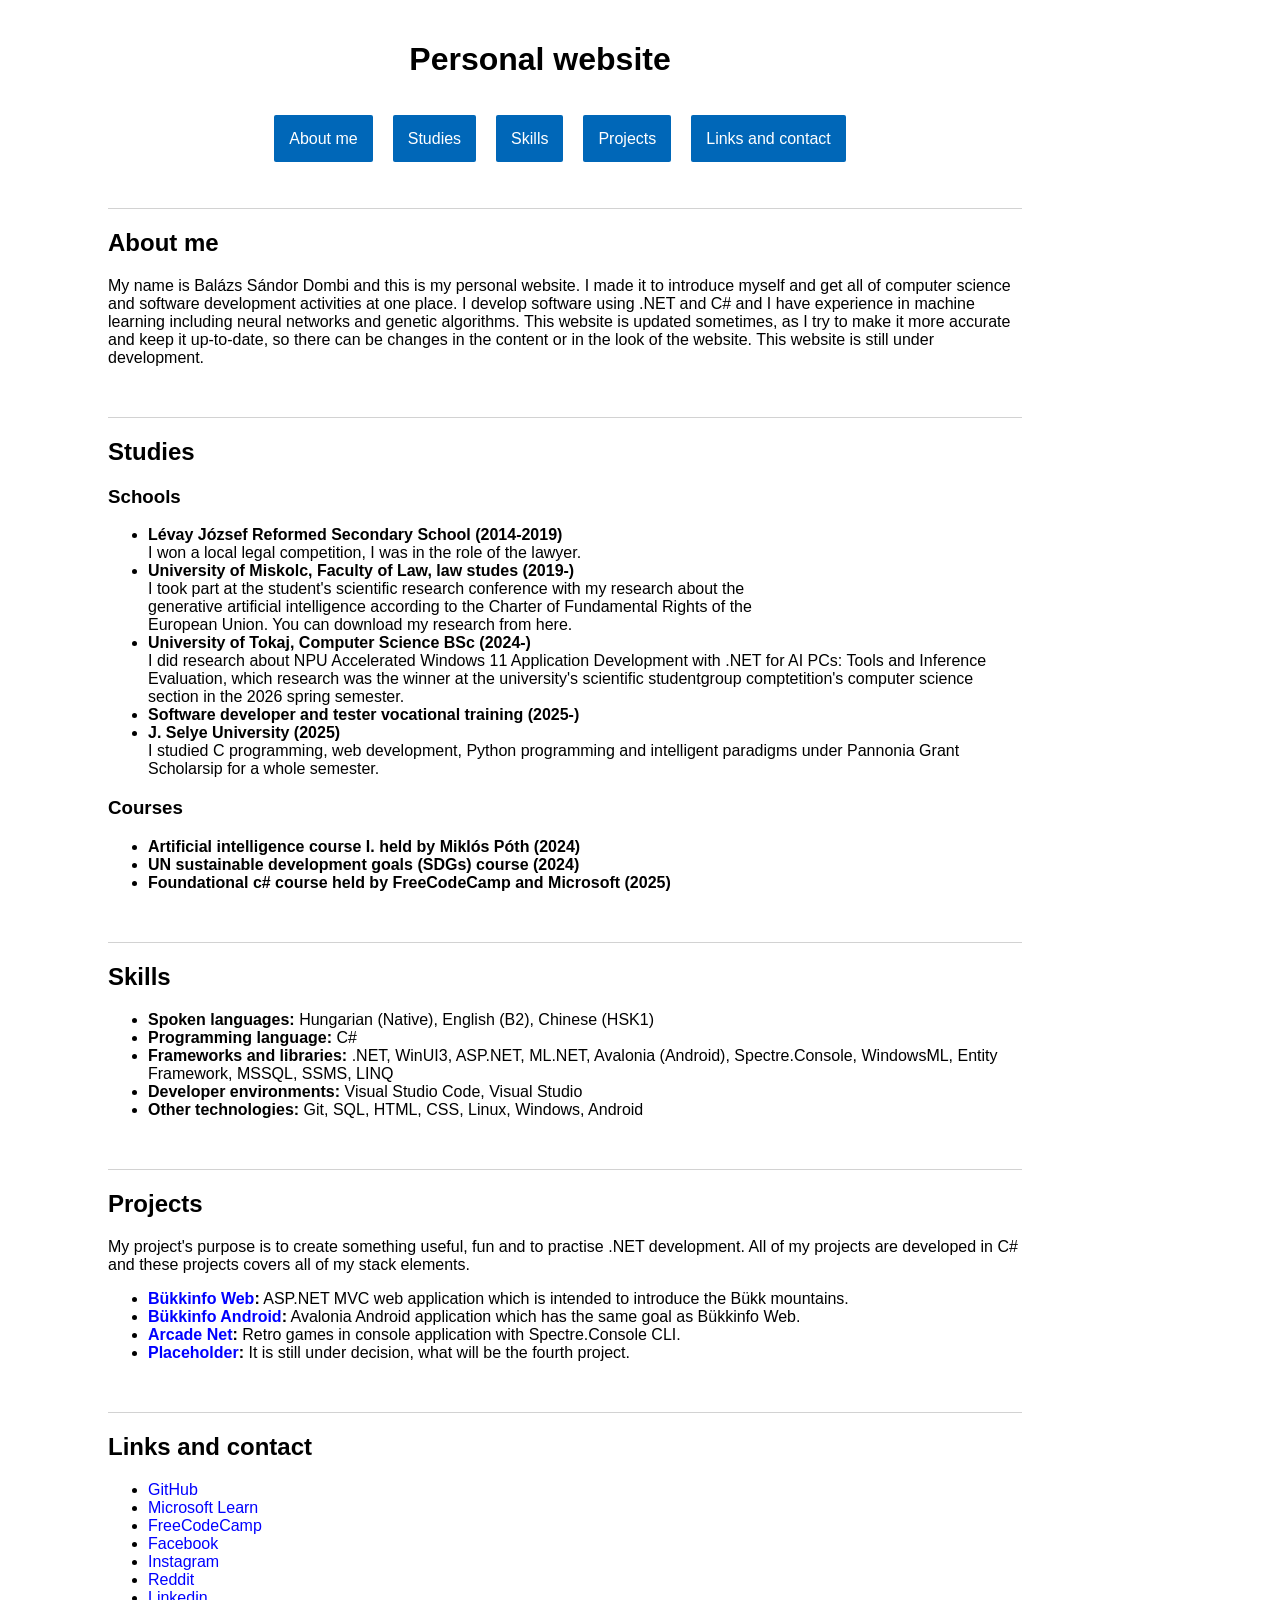
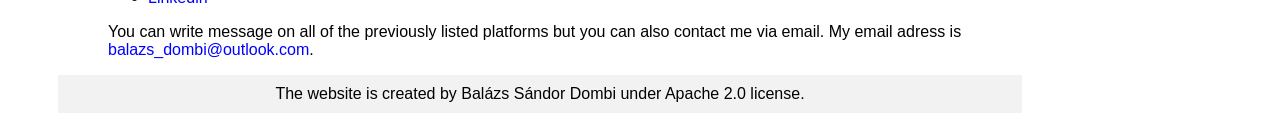
==== index.html @ c0d81377 "Add personal website HTML and CSS Create initial personal website by adding index.html and style.css" ====
<!DOCTYPE html>
<html lang="en">
<head>
    <meta charset="UTF-8">
    <meta name="viewport" content="width=device-width, initial-scale=1.0">
    <meta name="description" content="Balázs Sándor Dombi's personal website about his software developer skills, career, profiles and projects.">
    <link rel="stylesheet" href="style.css">
    <title>Personal website</title>
</head>
<body>
    <header>
        <h1>Personal website</h1>
        <nav>
            <ul class="navitems">
                <li class="navitem"><a href="#aboutme" class="menulink">About me</a></li>
                <li class="navitem"><a href="#studies" class="menulink">Studies</a></li>
                <li class="navitem"><a href="#skills" class="menulink">Skills</a></li>
                <li class="navitem"><a href="#projects" class="menulink">Projects</a></li>
                <li class="navitem"><a href="#links" class="menulink">Links and contact</a></li>
            </ul>
        </nav>
    </header>
    <main>
        <section id="aboutme">
            <h2>About me</h2>
            <p>My name is Balázs Sándor Dombi and this is my personal website. I made it to introduce myself and get all
                of computer science and software development activities at one place. 
                I develop software using .NET and C# and I have experience in machine learning including neural
                networks and genetic algorithms. 
                This website is updated sometimes, as I try to make it more accurate and 
                keep it up-to-date, so there can be changes in the content or in the look of the website. 
                This website is still under development.</p>
        </section>
        <section id="studies">
            <h2>Studies</h2>
            <h3>Schools</h3>
            <ul style="margin-left: 50px;">
                <li><b>Lévay József Reformed Secondary School (2014-2019)</b> <br>
                I won a local legal competition, I was in the role of the lawyer.</li>

                <li><b>University of Miskolc, Faculty of Law, law studes (2019-)</b><br>
                I took part at the student's scientific research conference with my research about the<br>
                generative artificial intelligence according to the Charter of Fundamental Rights of the<br>
                European Union. You can download my research from here.</li>

               <li><b>University of Tokaj, Computer Science BSc (2024-)</b><br>
               I did research about NPU Accelerated Windows 11 Application Development with .NET for AI PCs: Tools and Inference Evaluation, which research was the winner at the university's scientific studentgroup comptetition's computer science section in the 2026 spring semester.</li>

               <li><b>Software developer and tester vocational training (2025-)</b></li>

                <li><b>J. Selye University (2025)</b><br>
                I studied C programming, web development, Python programming and intelligent paradigms under Pannonia Grant Scholarsip for a whole semester.</li>
            </ul>
            <h3>Courses</h3>
            <ul style="margin-left: 50px;">
                <li><b>Artificial intelligence course I. held by Miklós Póth (2024)</b></li>
                <li><b>UN sustainable development goals (SDGs) course (2024)</b></li>
                <li><b>Foundational c# course held by FreeCodeCamp and Microsoft (2025)</b></li>
            </ul>
        </section>
        <section id="skills">
            <h2>Skills</h2>
            <ul style="margin-left: 50px;">
                <li><b>Spoken languages:</b> Hungarian (Native), English (B2), Chinese (HSK1)</li>
                <li><b>Programming language:</b> C#</li>
                <li><b>Frameworks and libraries:</b> .NET, WinUI3, ASP.NET, ML.NET, Avalonia (Android), Spectre.Console, WindowsML, Entity Framework, MSSQL, SSMS, LINQ</li>
                <li><b>Developer environments:</b> Visual Studio Code, Visual Studio</li>
                <li><b>Other technologies:</b> Git, SQL, HTML, CSS, Linux, Windows, Android</li>
            </ul>
        </section>
        <section id="projects">
            <h2>Projects</h2>
            <p>My project's purpose is to create something useful, fun and to practise .NET development. All of my projects are developed in C# and these projects covers all of my stack elements.</p>
            <ul style="margin-left: 50px;">
                <li><b><a href="https://github.com/dombi-balazs/bukk-info-web" target="_blank"> Bükkinfo Web</a>:</b> ASP.NET MVC web application which is intended to introduce the Bükk mountains.</li>
                <li><b><a href="https://github.com/dombi-balazs/bukk-info-android" target="_blank">Bükkinfo Android</a>:</b> Avalonia Android application which has the same goal as Bükkinfo Web.</li>
                <li><b><a href="https://github.com/dombi-balazs/arcade-net" target="_blank">Arcade Net</a>:</b> Retro games in console application with Spectre.Console CLI.</li>
                <li><b><a href="" target="_blank">Placeholder</a>:</b> It is still under decision, what will be the fourth project.</li>
            </ul>
        </section>
        <section id="links">
            <h2>Links and contact</h2>
            <ul style="margin-left: 50px;">
                <li><a href="https://github.com/" target="_blank">GitHub</a></li>
                <li><a href="https://learn.microsoft.com/en-us/users/dombi-balazs/" target="_blank">Microsoft Learn</a></li>
                <li><a href="https://www.freecodecamp.org/dombi-balazs" target="_blank">FreeCodeCamp</a></li>
                <li><a href="https://www.facebook.com/dombibalazssandor" target="_blank">Facebook</a></li>
                <li><a href="https://www.instagram.com/dombibalazs/" target="_blank">Instagram</a></li>
                <li><a href="https://www.reddit.com/user/balazs-dombi/" target="_blank">Reddit</a></li>
                <li><a href="http://www.linkedin.com/in/bdombi" target="_blank">Linkedin</a></li>
            </ul>
            <p>You can write message on all of the previously listed platforms but you can also contact me via email. 
                My email adress is <a href="mailto:balazs_dombi@outlook.com">balazs_dombi@outlook.com</a>.</p>
        </section>
    </main>
    <footer>
        <section>
            The website is created by Balázs Sándor Dombi under Apache 2.0 license.
        </section>
    </footer>
</body>
</html>
---- style.css ----
html {
    background-color: white;
    color: black;
    font-family: 'Segoe UI', Tahoma, sans-serif;
    scroll-behavior: smooth;
    padding-right: 250px;
    padding-left: 50px;
}

p {
    padding-left: 50px;
}

h1 {
    color: black;
    display: flex;
    justify-content: center;
    align-items: center;
    padding: 20px;
}

h2 {
    color: black;
    display: flex;
    justify-content: left;
    align-items: center;
    margin-left: 50px;
    margin-top: 50px;
    padding-top: 20px;
    border-top: 1px solid #d2d2d2;
}

h3 {
    color: black;
    display: flex;
    justify-content: left;
    align-items: center;
    margin-left: 50px
}

a {
    text-decoration: none;
    color: #0000ff;
    border-radius: 2px;
}

a:hover {
    text-decoration: none;
    color: #0000ff;

}

.menulink {
    background-color: #0067b8;
    padding: 15px;
    color: white;
}

.menulink:hover {
    background-color: #005da5;
    color: white;
}

.navitems {
    display: flex;
    flex-direction: row;
    justify-content: center;
}

.navitem {
    list-style-type: none;
    transition: all 0.3s ease;
    color: black;
    margin: 10px;
}

.navitem:hover {
    transition: all 0.3s ease;
}

footer {
    display: flex;
    justify-content: center;
    background-color: #f2f2f2;
    padding: 10px;
}

@media screen and (max-width:768px) {
    html {
        padding-right: 50px;
        padding-left: 10px;
    }

    .navitems {
        display: flex;
        flex-direction: row;
        justify-content: center;
        flex-wrap: wrap;
        padding-left: 10px;
    }

    .navitem {
        margin-bottom: 25px;
    }

    p {
        padding-left: 10px;
    }

    h1 {
        margin-left: 10px;
        padding: 0px;
        padding-bottom: 20px;
        padding-top: 20px;
    }

    h2 {
        margin-left: 10px
    }

    h3 {
        margin-left: 10px
    }
}
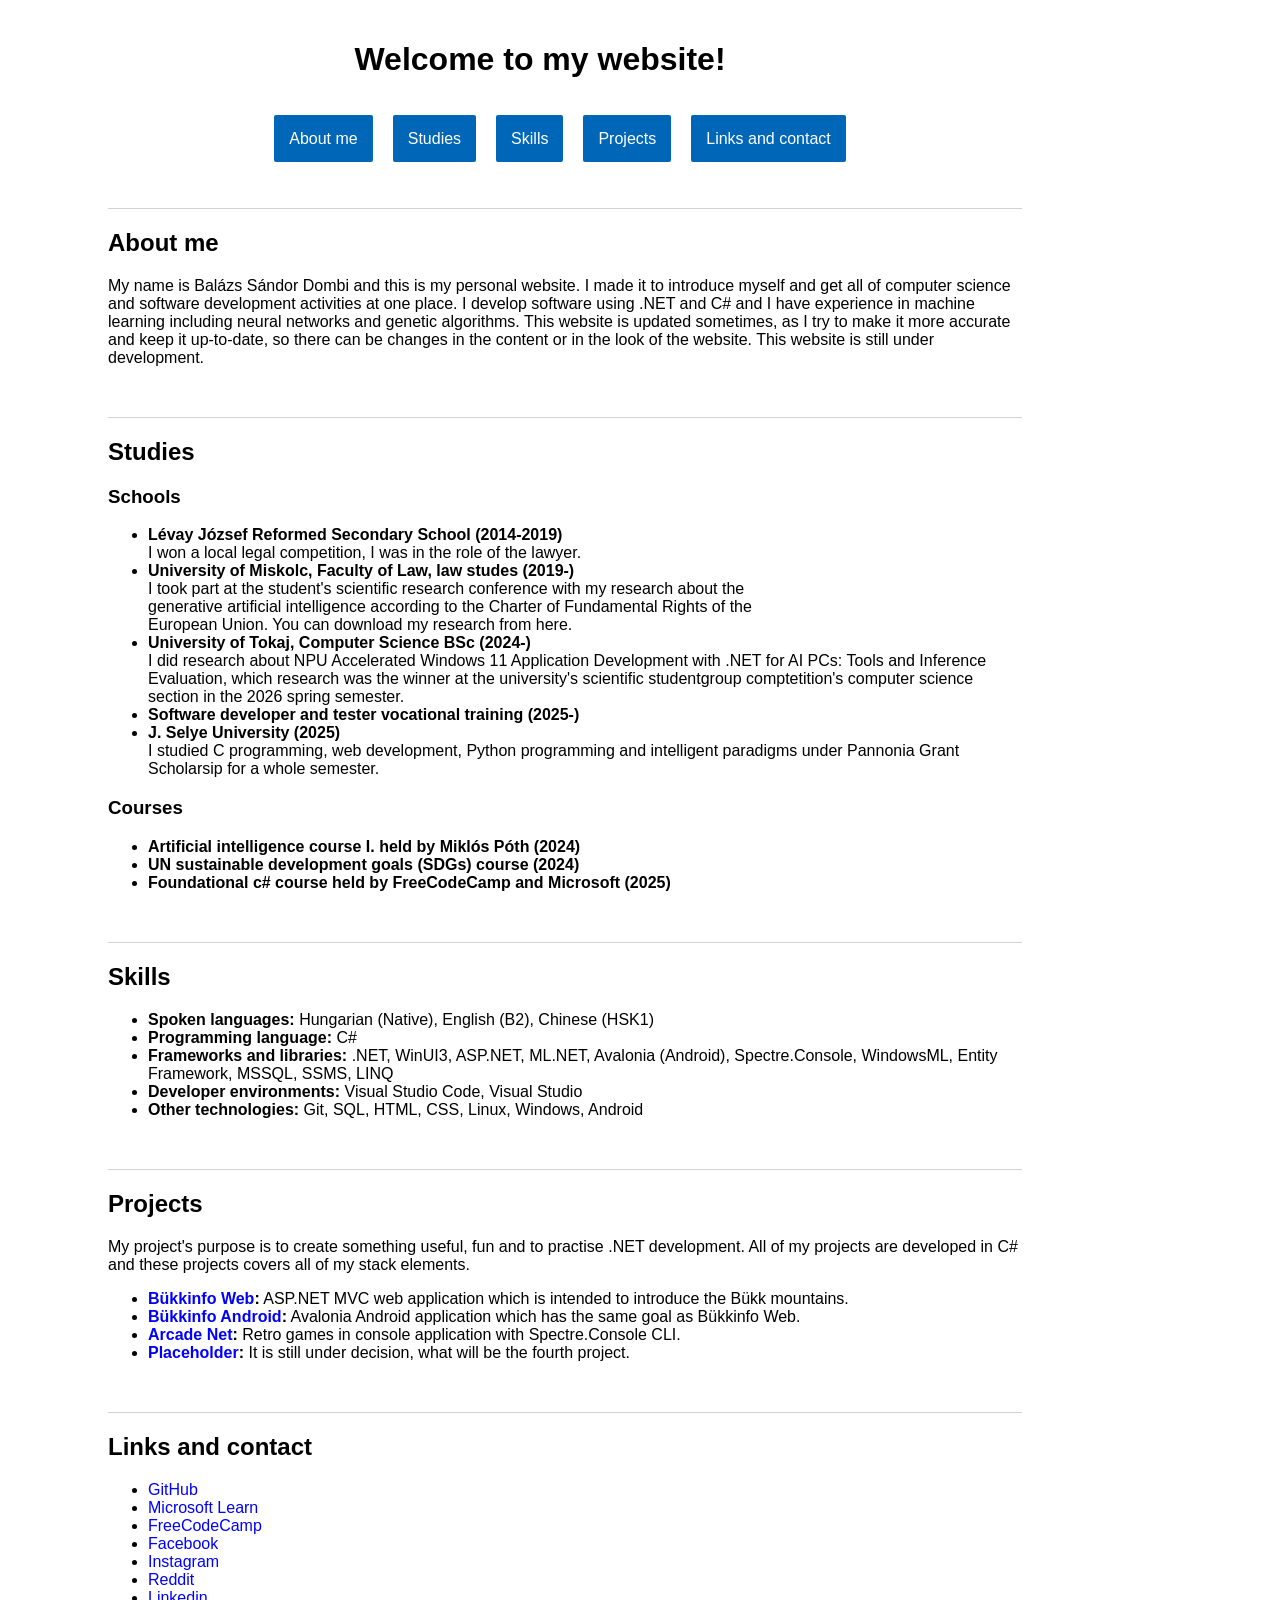
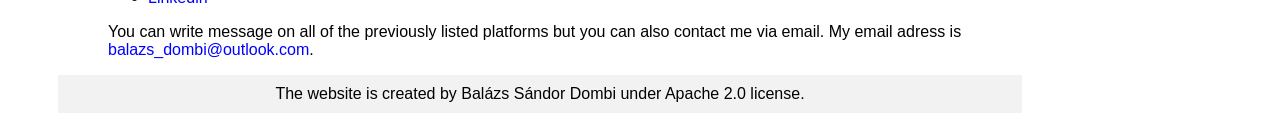
==== commit 32f6cd20: "Update title and header text in index.html" ====
--- a/index.html
+++ b/index.html
@@ -5,11 +5,11 @@
     <meta name="viewport" content="width=device-width, initial-scale=1.0">
     <meta name="description" content="Balázs Sándor Dombi's personal website about his software developer skills, career, profiles and projects.">
     <link rel="stylesheet" href="style.css">
-    <title>Personal website</title>
+    <title>Balázs Dombi's website</title>
 </head>
 <body>
     <header>
-        <h1>Personal website</h1>
+        <h1>Welcome to my website!</h1>
         <nav>
             <ul class="navitems">
                 <li class="navitem"><a href="#aboutme" class="menulink">About me</a></li>
@@ -99,4 +99,4 @@
         </section>
     </footer>
 </body>
-</html>+</html>
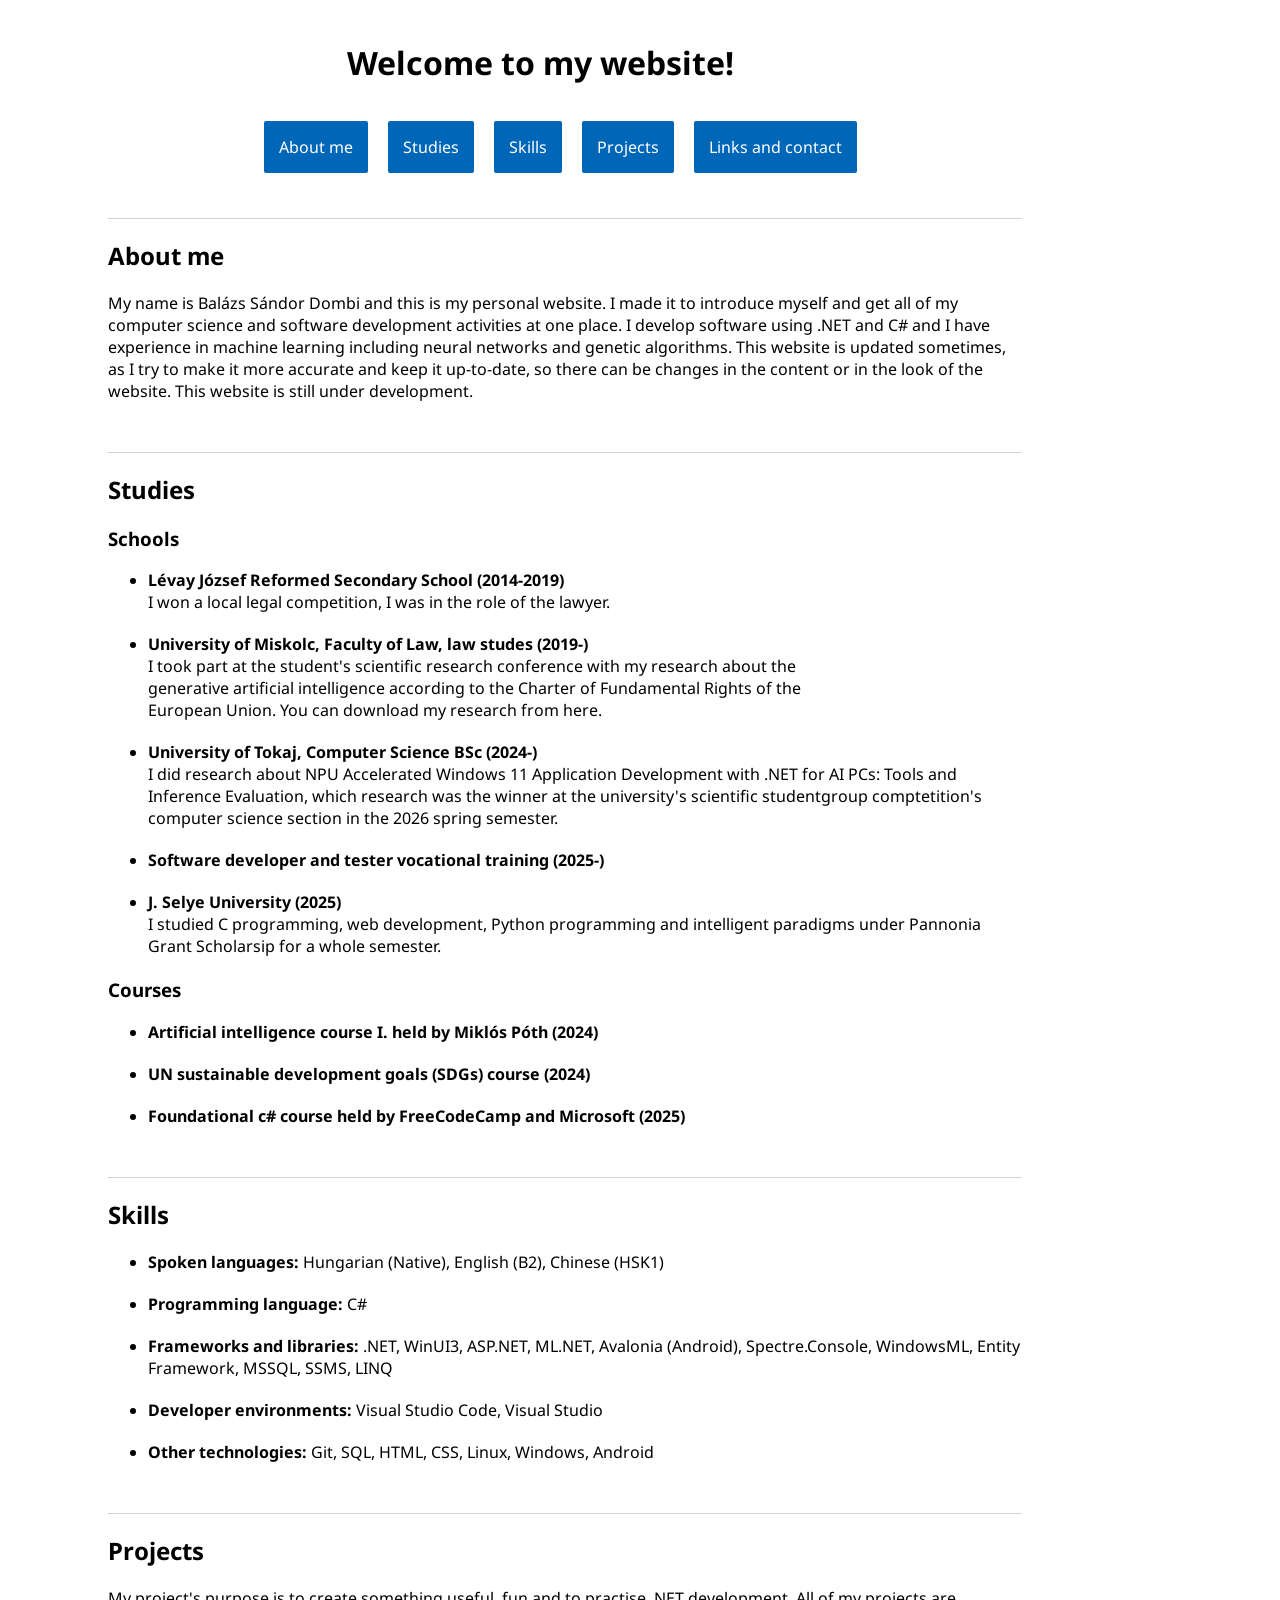
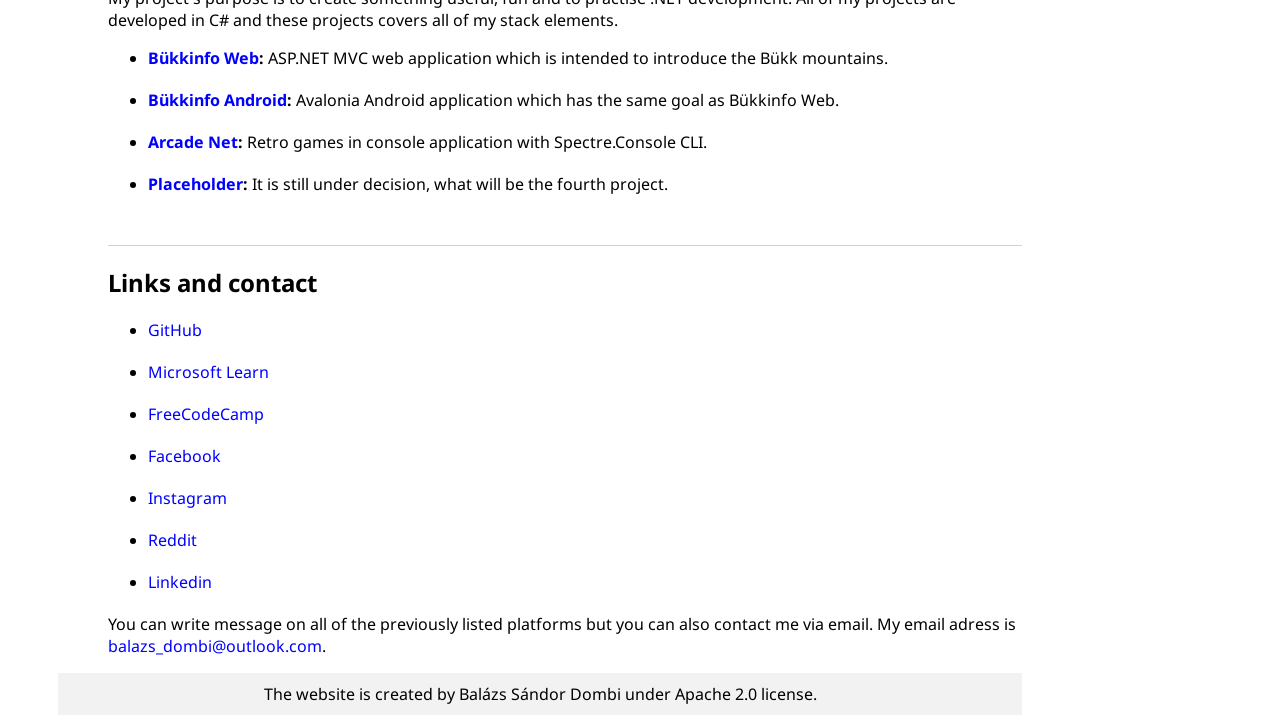
==== commit 78b9892c: "Add Google Fonts and tweak styles Load Google Fonts (preconnect + stylesheet) and update page title " ====
--- a/index.html
+++ b/index.html
@@ -5,7 +5,10 @@
     <meta name="viewport" content="width=device-width, initial-scale=1.0">
     <meta name="description" content="Balázs Sándor Dombi's personal website about his software developer skills, career, profiles and projects.">
     <link rel="stylesheet" href="style.css">
-    <title>Balázs Dombi's website</title>
+<link rel="preconnect" href="https://fonts.googleapis.com">
+<link rel="preconnect" href="https://fonts.gstatic.com" crossorigin>
+<link href="https://fonts.googleapis.com/css2?family=Bricolage+Grotesque:opsz,wght@12..96,200..800&family=Noto+Sans:ital,wght@0,100..900;1,100..900&family=Open+Sans:ital,wght@0,300..800;1,300..800&display=swap" rel="stylesheet">
+    <title>Balázs Sándor Dombi's website</title>
 </head>
 <body>
     <header>
@@ -24,7 +27,7 @@
         <section id="aboutme">
             <h2>About me</h2>
             <p>My name is Balázs Sándor Dombi and this is my personal website. I made it to introduce myself and get all
-                of computer science and software development activities at one place. 
+                of my computer science and software development activities at one place. 
                 I develop software using .NET and C# and I have experience in machine learning including neural
                 networks and genetic algorithms. 
                 This website is updated sometimes, as I try to make it more accurate and 
--- a/style.css
+++ b/style.css
@@ -1,7 +1,7 @@
 html {
     background-color: white;
     color: black;
-    font-family: 'Segoe UI', Tahoma, sans-serif;
+    font-family: "Noto Sans", Tahoma, sans-serif;
     scroll-behavior: smooth;
     padding-right: 250px;
     padding-left: 50px;
@@ -45,7 +45,7 @@
 }
 
 a:hover {
-    text-decoration: none;
+    text-decoration: underline;
     color: #0000ff;
 
 }
@@ -59,6 +59,7 @@
 .menulink:hover {
     background-color: #005da5;
     color: white;
+    text-decoration: none;
 }
 
 .navitems {
@@ -83,6 +84,10 @@
     justify-content: center;
     background-color: #f2f2f2;
     padding: 10px;
+}
+
+li { 
+    margin-bottom: 20px;
 }
 
 @media screen and (max-width:768px) {
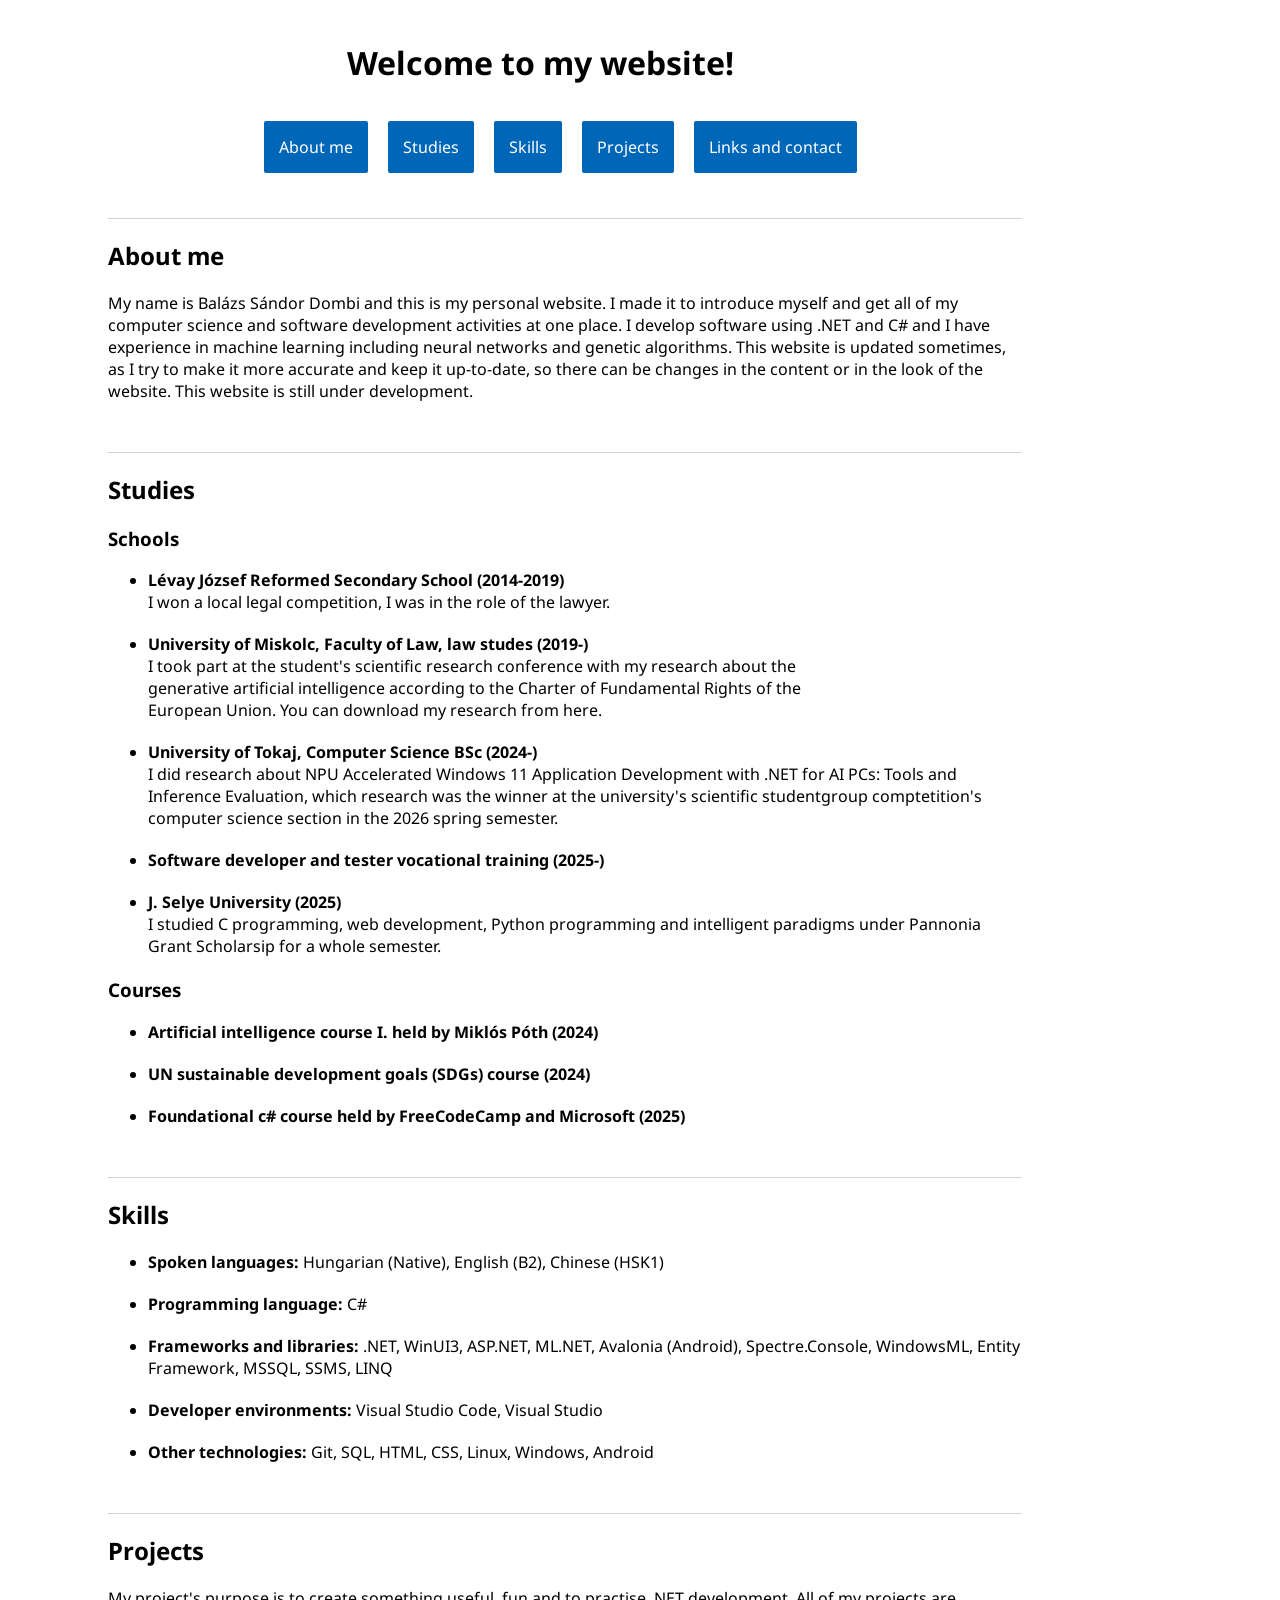
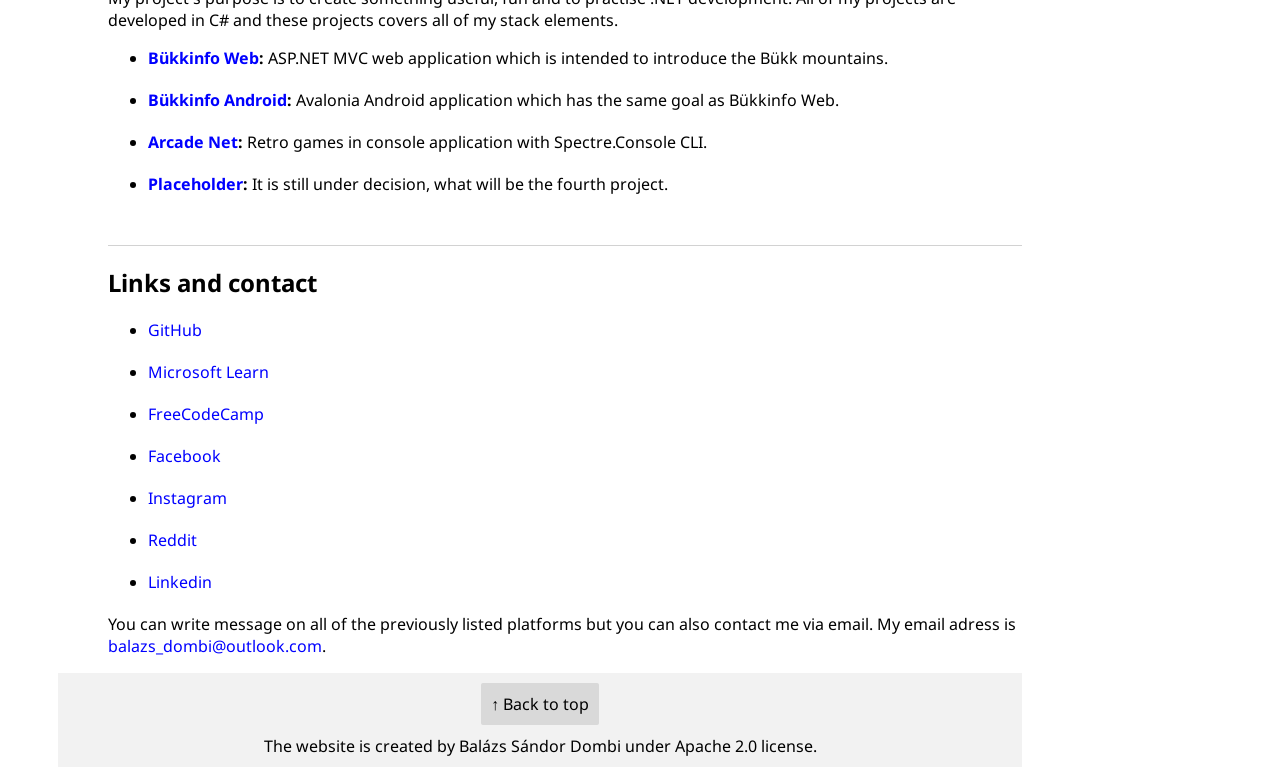
==== commit ee2a4ff5: "Add back-to-top link and footer/button styles Add an in-page back-to-top anchor and targetable heade" ====
--- a/index.html
+++ b/index.html
@@ -11,7 +11,7 @@
     <title>Balázs Sándor Dombi's website</title>
 </head>
 <body>
-    <header>
+    <header id="navigation">
         <h1>Welcome to my website!</h1>
         <nav>
             <ul class="navitems">
@@ -97,7 +97,8 @@
         </section>
     </main>
     <footer>
-        <section>
+        <section class="footerbox">
+            <a href="#navigation" id="backtotopbutton">↑ Back to top</a>
             The website is created by Balázs Sándor Dombi under Apache 2.0 license.
         </section>
     </footer>
--- a/style.css
+++ b/style.css
@@ -13,17 +13,12 @@
 
 h1 {
     color: black;
-    display: flex;
-    justify-content: center;
-    align-items: center;
     padding: 20px;
+    text-align: center;
 }
 
 h2 {
     color: black;
-    display: flex;
-    justify-content: left;
-    align-items: center;
     margin-left: 50px;
     margin-top: 50px;
     padding-top: 20px;
@@ -32,9 +27,6 @@
 
 h3 {
     color: black;
-    display: flex;
-    justify-content: left;
-    align-items: center;
     margin-left: 50px
 }
 
@@ -126,4 +118,25 @@
     h3 {
         margin-left: 10px
     }
+}
+
+.footerbox {
+    display: flex;
+    flex-direction: column;
+    align-items: center;
+    text-align: center;
+}
+
+#backtotopbutton {
+    max-width: 100px;
+    margin-bottom: 10px;
+    background-color: #d9d9d9;
+    border-radius: 1px solid black;
+    padding: 10px;
+    color: black
+}
+
+#backtotopbutton:hover {
+    background-color: #ffffff;
+    text-decoration: none;
 }
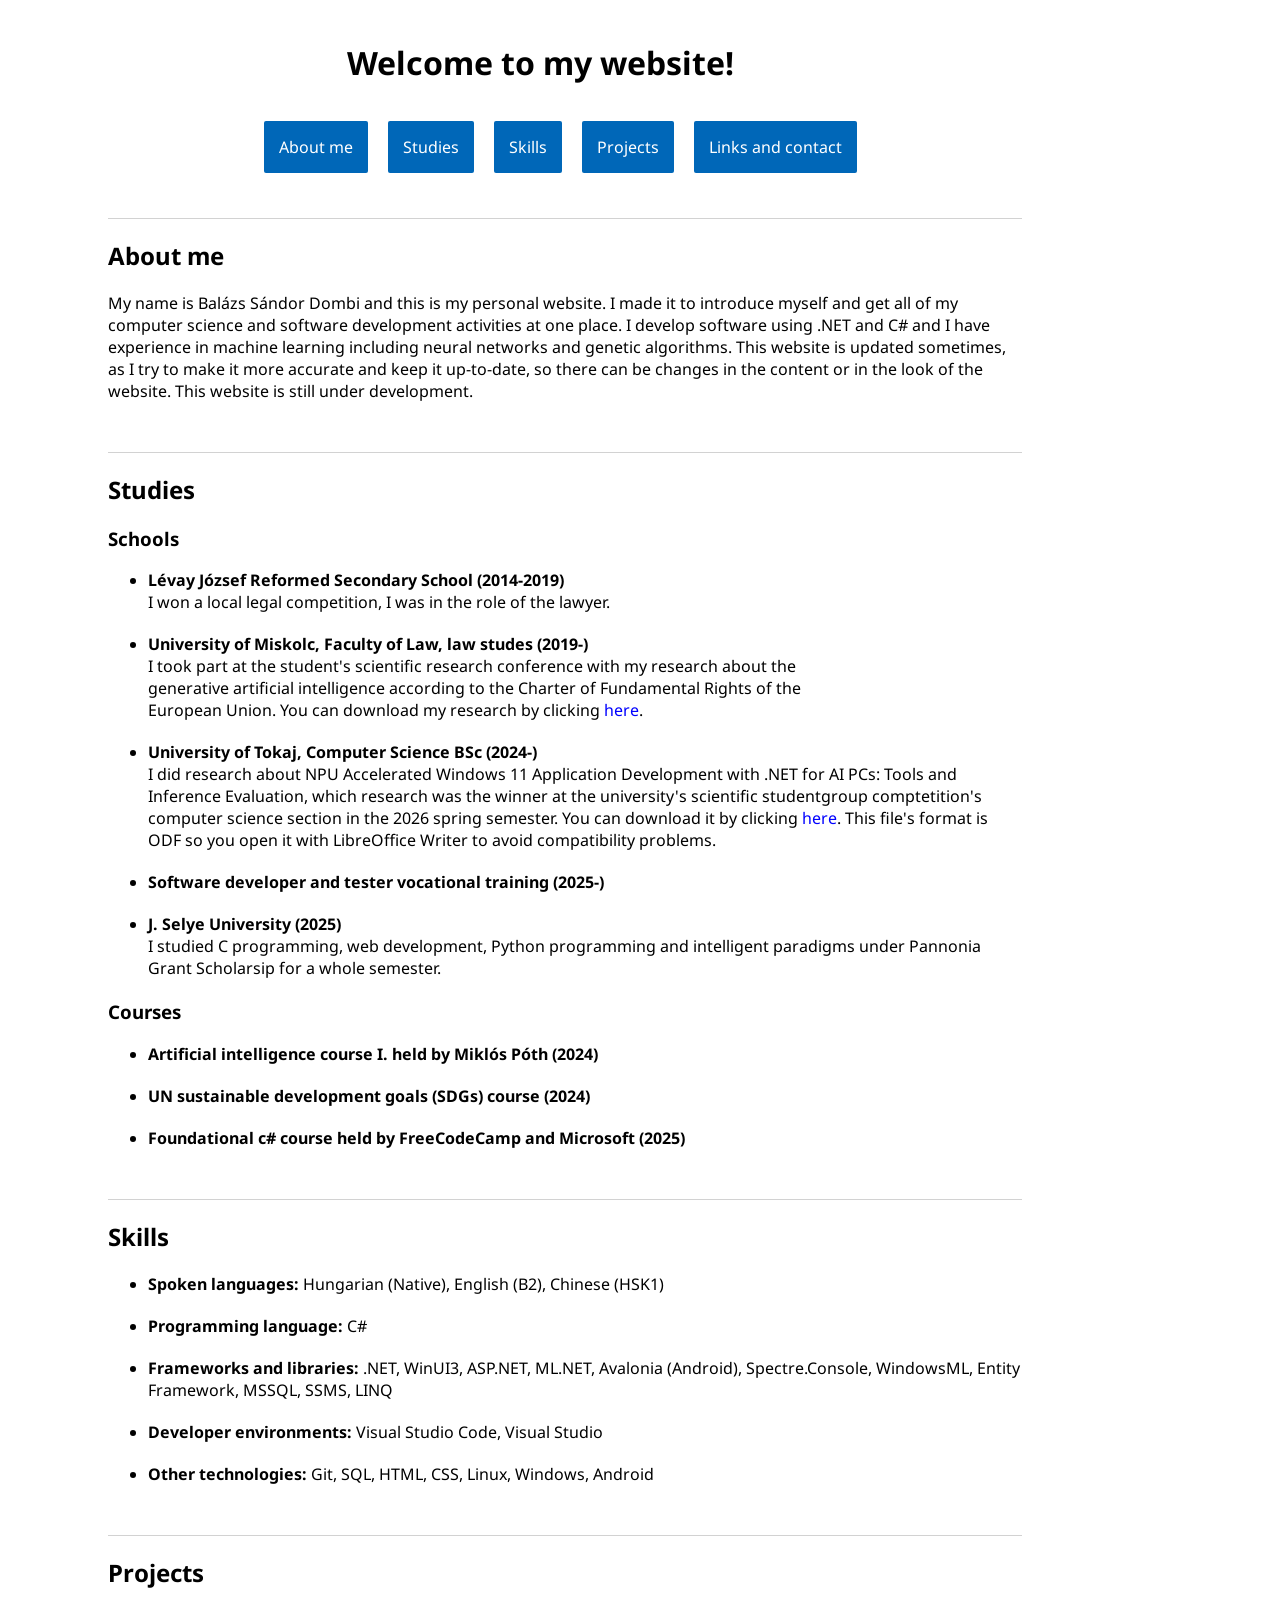
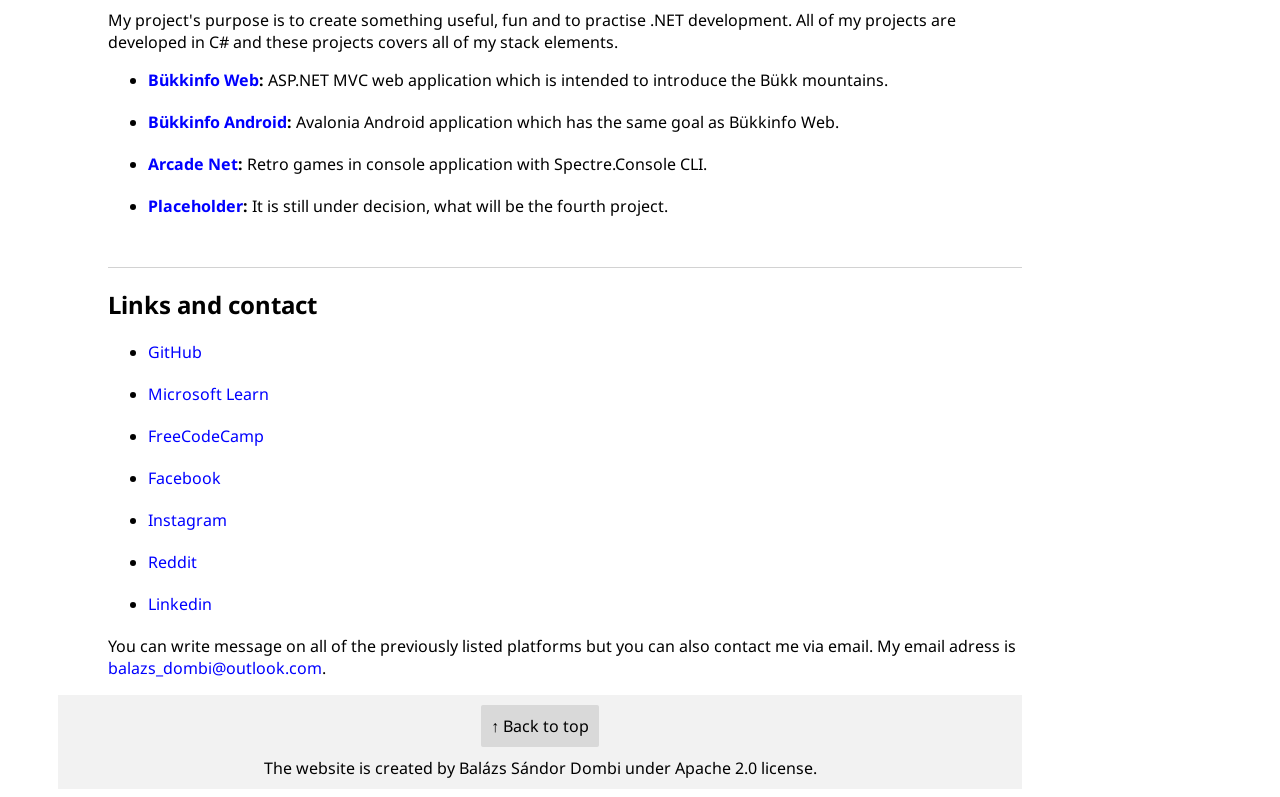
==== commit f9d3c27b: "Add download links for research entries Insert OneDrive download links for the University of Miskolc" ====
--- a/index.html
+++ b/index.html
@@ -44,10 +44,11 @@
                 <li><b>University of Miskolc, Faculty of Law, law studes (2019-)</b><br>
                 I took part at the student's scientific research conference with my research about the<br>
                 generative artificial intelligence according to the Charter of Fundamental Rights of the<br>
-                European Union. You can download my research from here.</li>
+                European Union. You can download my research by clicking <a href="https://1drv.ms/w/c/a6255187fbf95500/IQA0FqWgVeOKQYB1wsYLRQMJAV76_J1fTatEyfAAOIb4IjA?e=Af95gS" target=_blank>here</a>.</li>
 
                <li><b>University of Tokaj, Computer Science BSc (2024-)</b><br>
-               I did research about NPU Accelerated Windows 11 Application Development with .NET for AI PCs: Tools and Inference Evaluation, which research was the winner at the university's scientific studentgroup comptetition's computer science section in the 2026 spring semester.</li>
+               I did research about NPU Accelerated Windows 11 Application Development with .NET for AI PCs: Tools and Inference Evaluation, which research was the winner at the university's scientific 
+               studentgroup comptetition's computer science section in the 2026 spring semester. You can download it by clicking <a href="https://1drv.ms/w/c/a6255187fbf95500/IQCylbWVQ-ZMSYvltM_3TfveAXYSMrPkA28etC_LmlM67h4?e=AeGFkK" target="_blank">here</a>. This file's format is ODF so you open it with LibreOffice Writer to avoid compatibility problems.</li>
 
                <li><b>Software developer and tester vocational training (2025-)</b></li>
 
--- a/style.css
+++ b/style.css
@@ -131,7 +131,6 @@
     max-width: 100px;
     margin-bottom: 10px;
     background-color: #d9d9d9;
-    border-radius: 1px solid black;
     padding: 10px;
     color: black
 }
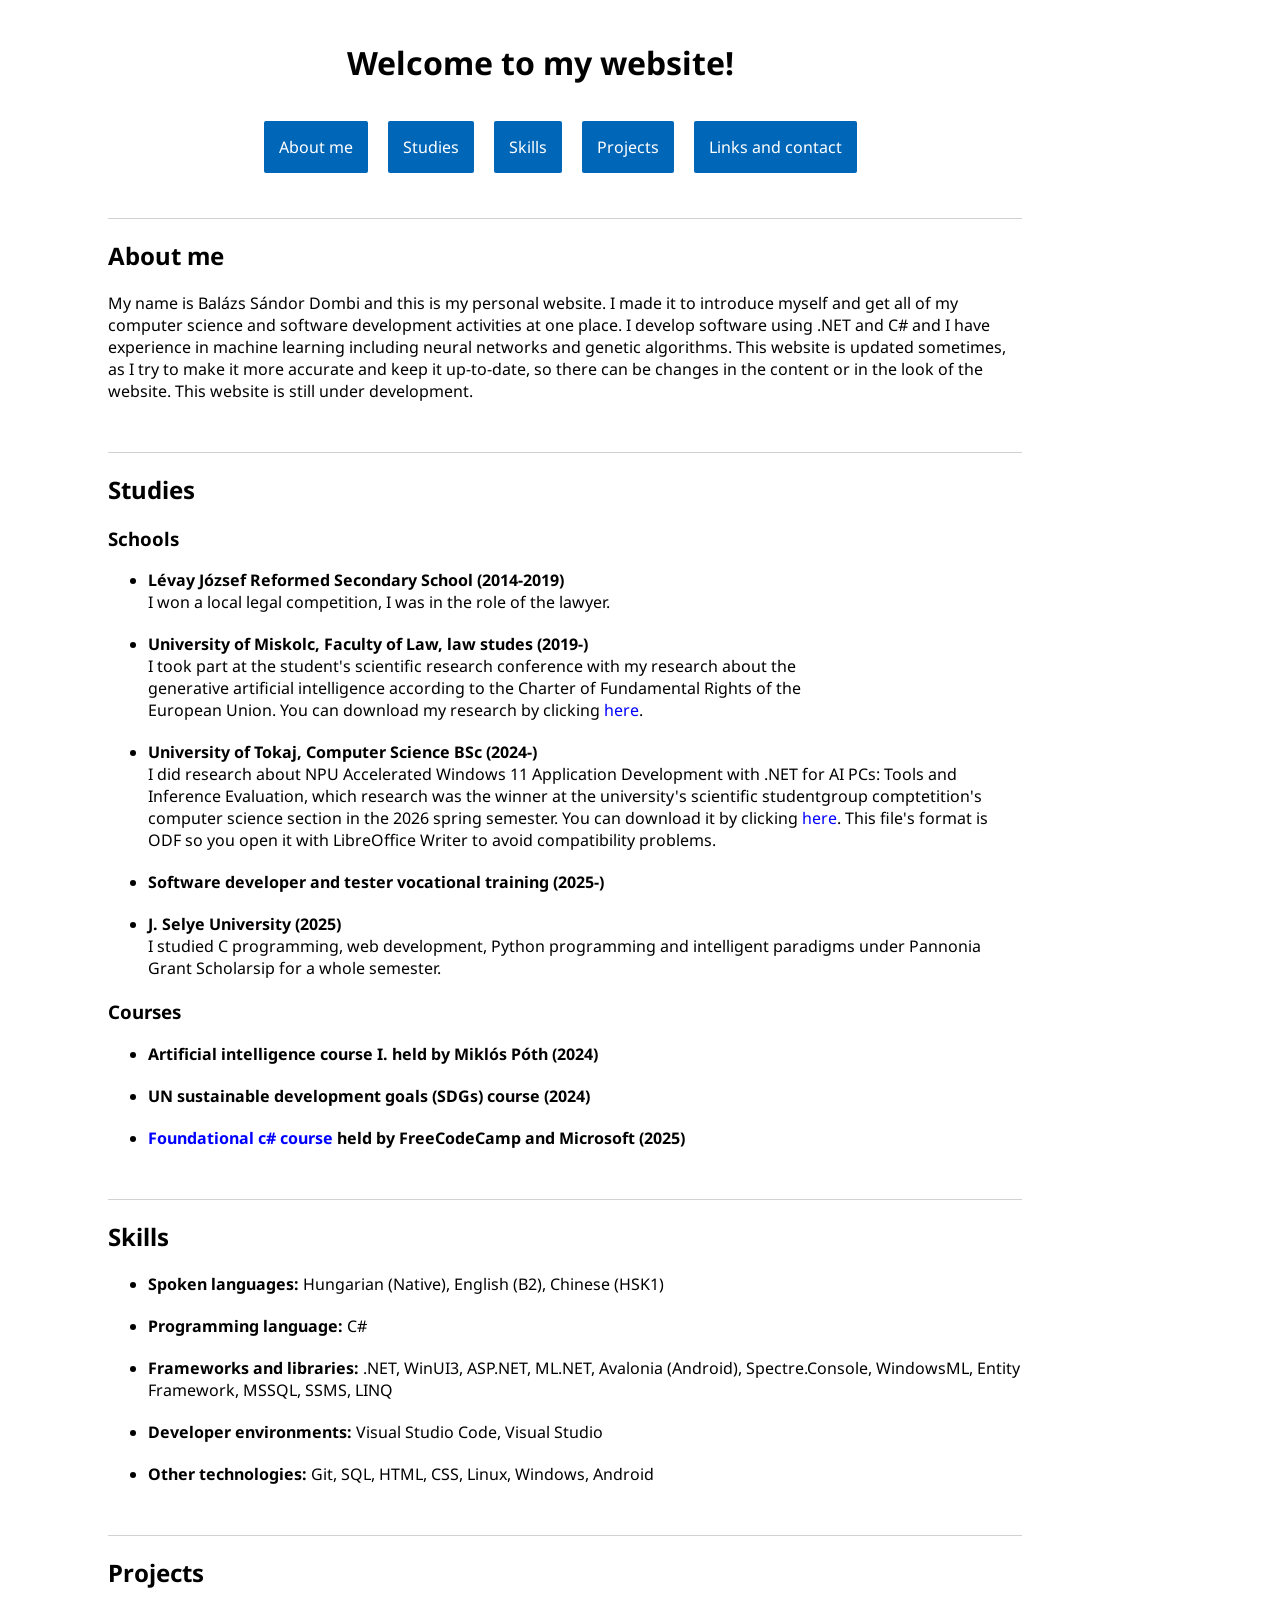
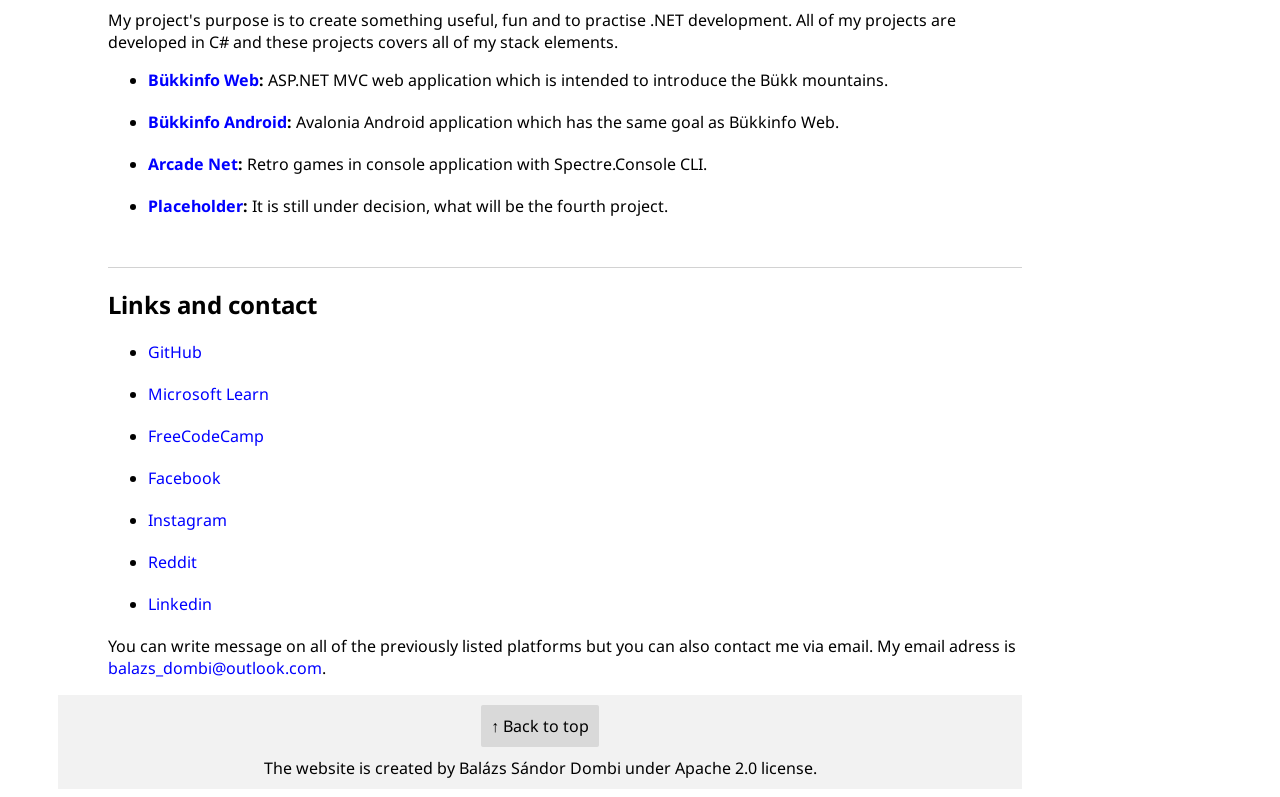
==== commit dc7d5f99: "Add link to Foundational C# course Replace the plain text 'Foundational c# course' list item with a " ====
--- a/index.html
+++ b/index.html
@@ -59,7 +59,7 @@
             <ul style="margin-left: 50px;">
                 <li><b>Artificial intelligence course I. held by Miklós Póth (2024)</b></li>
                 <li><b>UN sustainable development goals (SDGs) course (2024)</b></li>
-                <li><b>Foundational c# course held by FreeCodeCamp and Microsoft (2025)</b></li>
+                <li><b><a href="https://www.freecodecamp.org/certification/dombi-balazs/foundational-c-sharp-with-microsoft" target="_blank">Foundational c# course</a> held by FreeCodeCamp and Microsoft (2025)</b></li>
             </ul>
         </section>
         <section id="skills">
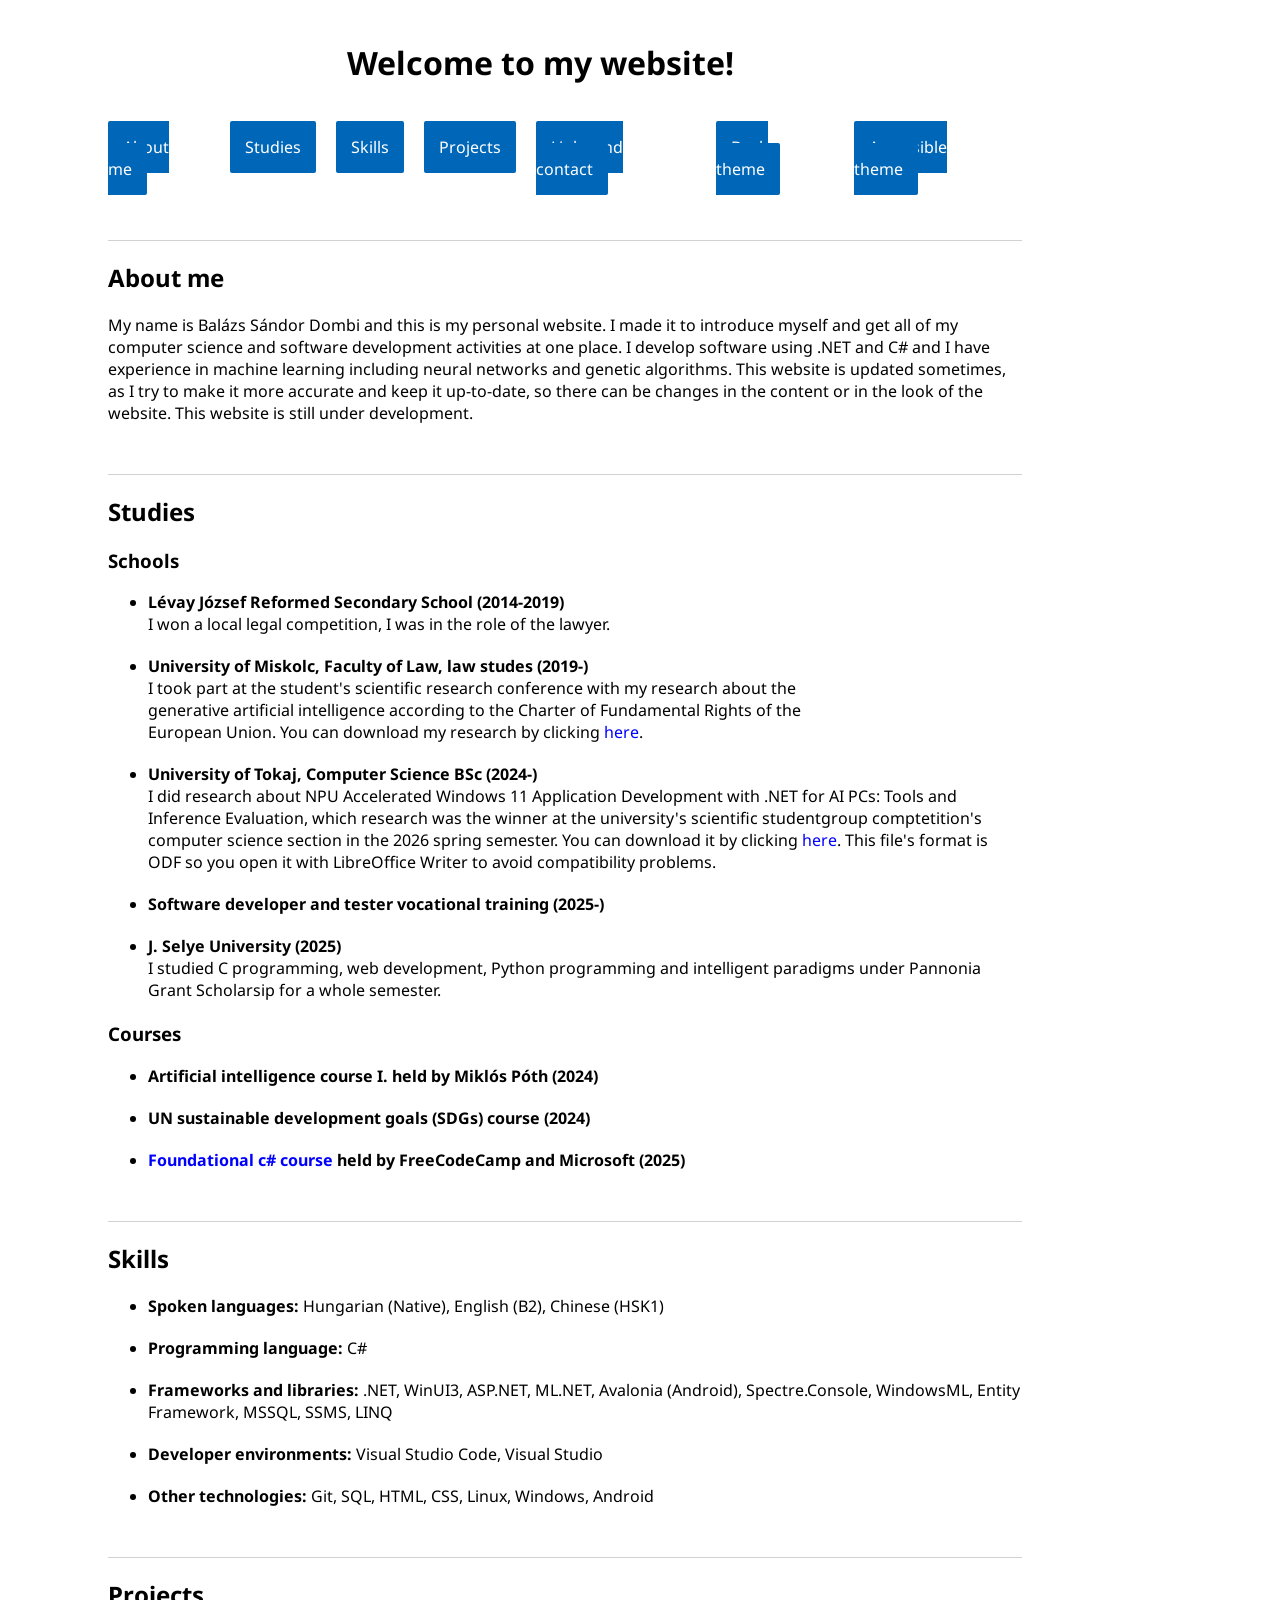
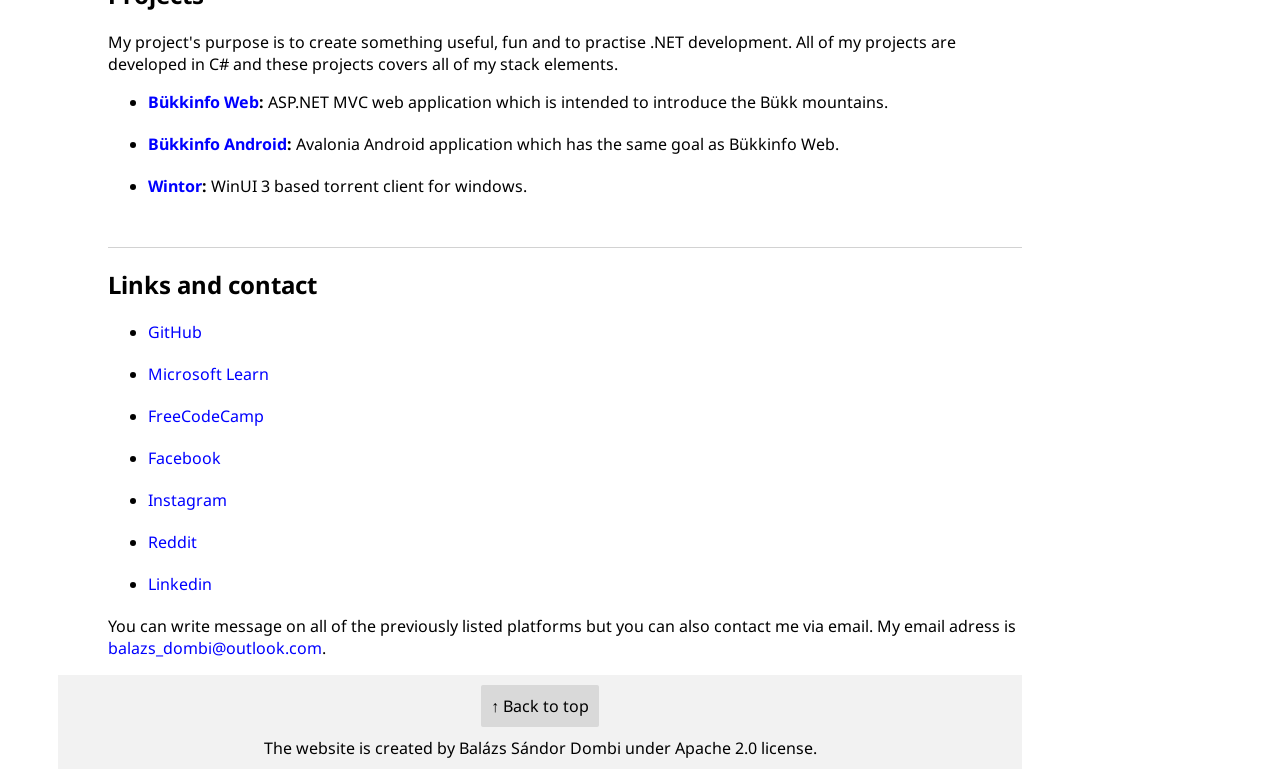
==== commit 8a10347d: "Replace project entries with Wintor link Update the projects list by removing the Arcade Net and pla" ====
--- a/index.html
+++ b/index.html
@@ -20,6 +20,8 @@
                 <li class="navitem"><a href="#skills" class="menulink">Skills</a></li>
                 <li class="navitem"><a href="#projects" class="menulink">Projects</a></li>
                 <li class="navitem"><a href="#links" class="menulink">Links and contact</a></li>
+                <li class="navitem"><a href="darkindex.html" class="menulink">Dark theme</a></li>
+                <li class="navitem"><a href="accessible.html" class="menulink">Accessible theme</a></li>
             </ul>
         </nav>
     </header>
@@ -78,8 +80,7 @@
             <ul style="margin-left: 50px;">
                 <li><b><a href="https://github.com/dombi-balazs/bukk-info-web" target="_blank"> Bükkinfo Web</a>:</b> ASP.NET MVC web application which is intended to introduce the Bükk mountains.</li>
                 <li><b><a href="https://github.com/dombi-balazs/bukk-info-android" target="_blank">Bükkinfo Android</a>:</b> Avalonia Android application which has the same goal as Bükkinfo Web.</li>
-                <li><b><a href="https://github.com/dombi-balazs/arcade-net" target="_blank">Arcade Net</a>:</b> Retro games in console application with Spectre.Console CLI.</li>
-                <li><b><a href="" target="_blank">Placeholder</a>:</b> It is still under decision, what will be the fourth project.</li>
+                <li><b><a href="https://github.com/dombi-balazs/wintor" target="_blank">Wintor</a>:</b> WinUI 3 based torrent client for windows.</li>
             </ul>
         </section>
         <section id="links">
